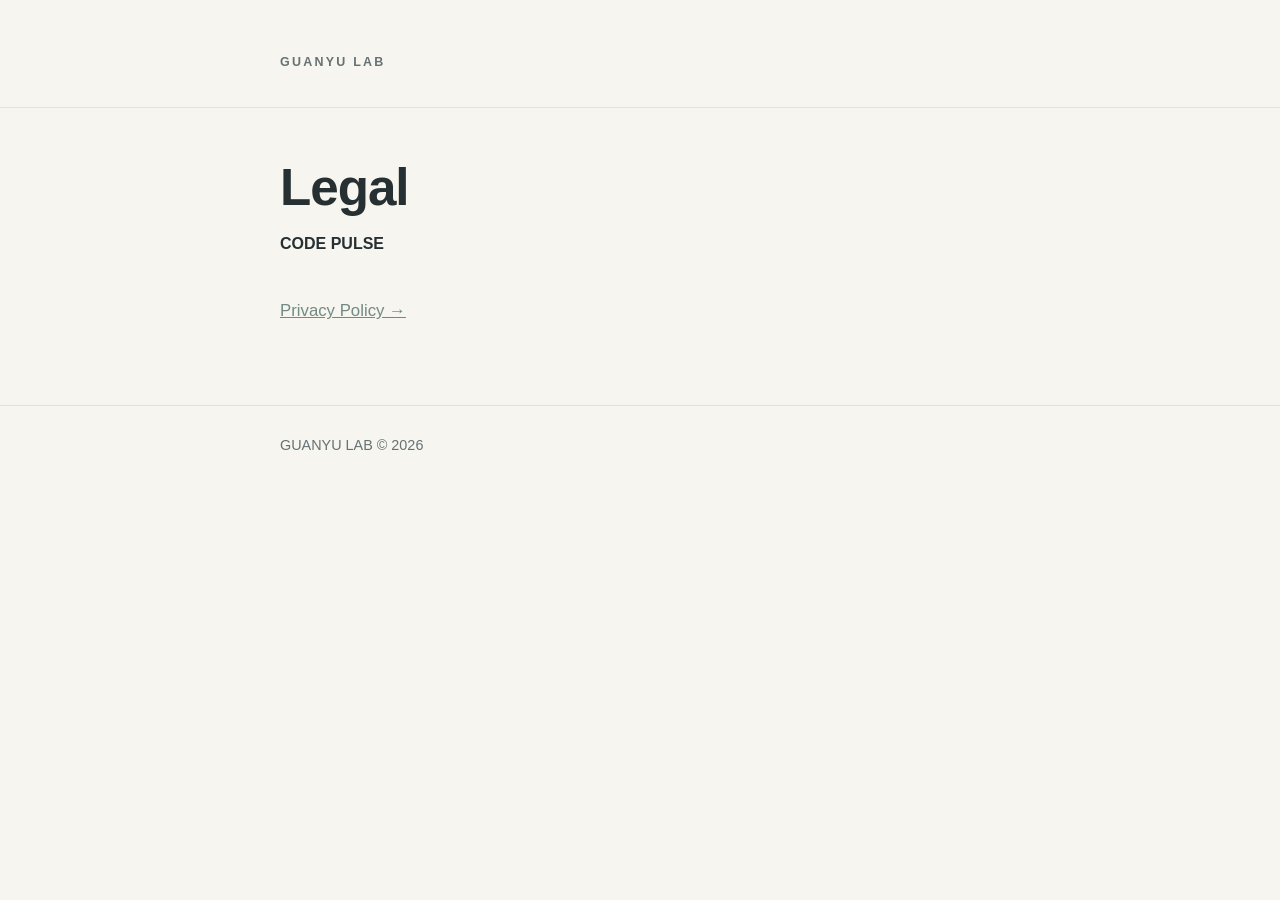
==== index.html @ 5322128e "feat: publish CODE PULSE privacy policy" ====
<!doctype html>
<html lang="en">
<head>
  <meta charset="utf-8">
  <meta name="viewport" content="width=device-width, initial-scale=1">
  <title>GUANYU LAB Legal</title>
  <link rel="stylesheet" href="styles.css">
</head>
<body>
  <header><div class="wrap"><div class="brand">GUANYU LAB</div></div></header>
  <main class="wrap">
    <h1>Legal</h1>
    <p><strong>CODE PULSE</strong></p>
    <a class="link" href="code-pulse/privacy/">Privacy Policy &rarr;</a>
  </main>
  <footer><div class="wrap">GUANYU LAB &copy; 2026</div></footer>
</body>
</html>
---- styles.css ----
:root {
  color-scheme: light;
  --paper: #f7f5ef;
  --ink: #263033;
  --muted: #657274;
  --accent: #718a83;
  --line: #dfe4df;
}

* { box-sizing: border-box; }
body {
  margin: 0;
  background: var(--paper);
  color: var(--ink);
  font-family: -apple-system, BlinkMacSystemFont, "SF Pro Text", "Helvetica Neue", sans-serif;
  line-height: 1.65;
}
.wrap { width: min(720px, calc(100% - 40px)); margin: 0 auto; }
header { padding: 52px 0 34px; border-bottom: 1px solid var(--line); }
.brand { letter-spacing: .18em; font-size: .78rem; font-weight: 600; color: var(--muted); }
main { padding: 52px 0 80px; }
h1 { margin: 0 0 10px; font-size: clamp(2rem, 7vw, 3.2rem); line-height: 1.08; letter-spacing: -.02em; }
h2 { margin: 42px 0 12px; font-size: 1.1rem; line-height: 1.3; }
p, li { font-size: 1rem; }
.updated { margin: 0 0 38px; color: var(--muted); font-size: .9rem; }
a { color: var(--accent); }
footer { padding: 28px 0 52px; border-top: 1px solid var(--line); color: var(--muted); font-size: .9rem; }
.link { display: inline-block; margin-top: 24px; font-size: 1.05rem; }
@media (max-width: 520px) {
  .wrap { width: min(100% - 28px, 720px); }
  header { padding-top: 32px; }
  main { padding-top: 36px; }
}
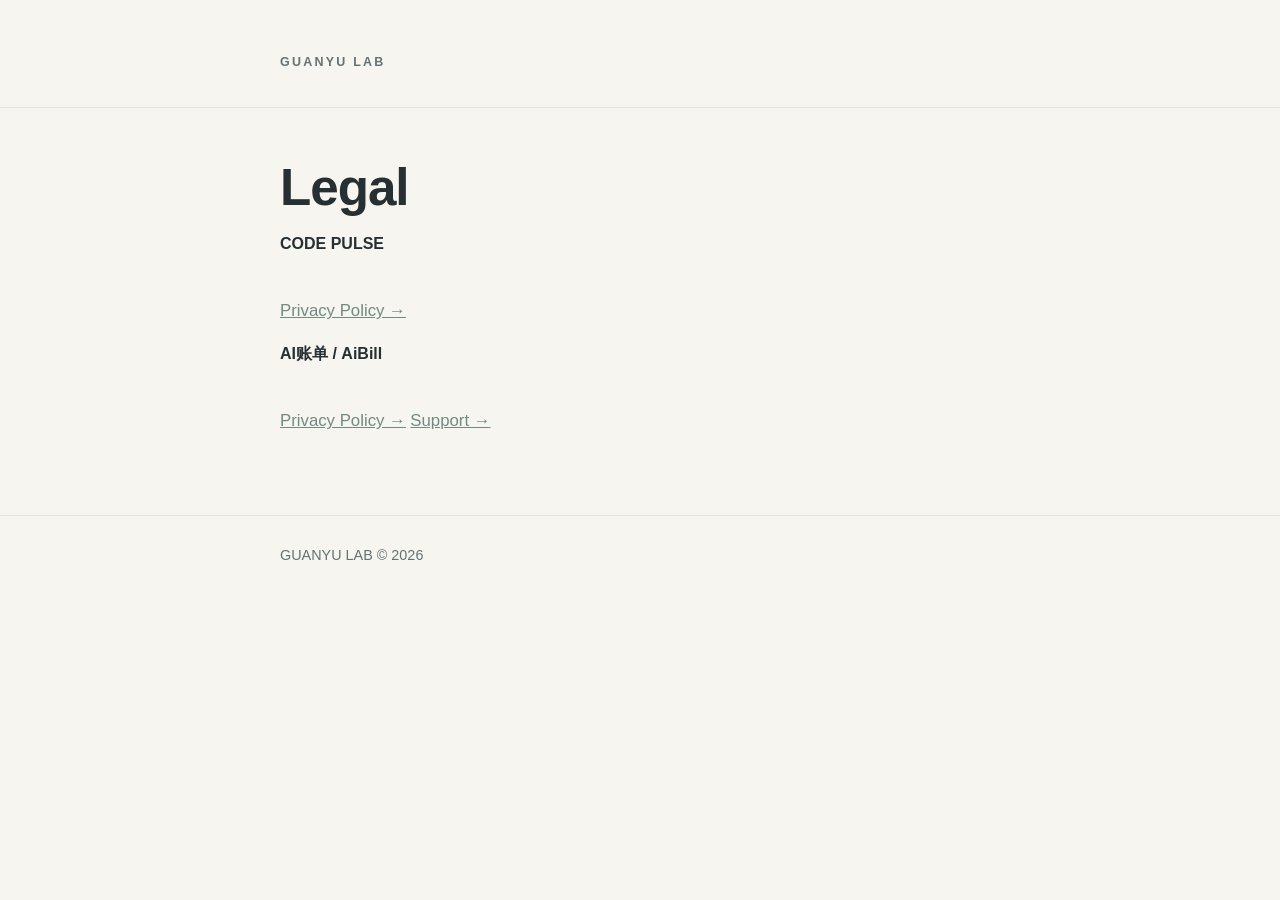
==== commit 984064ae: "Link AI账单 privacy and support from GUANYU LAB legal index" ====
--- a/index.html
+++ b/index.html
@@ -12,6 +12,9 @@
     <h1>Legal</h1>
     <p><strong>CODE PULSE</strong></p>
     <a class="link" href="code-pulse/privacy/">Privacy Policy &rarr;</a>
+    <p><strong>AI账单 / AiBill</strong></p>
+    <a class="link" href="ai-bill/privacy.html">Privacy Policy &rarr;</a>
+    <a class="link" href="ai-bill/support.html">Support &rarr;</a>
   </main>
   <footer><div class="wrap">GUANYU LAB &copy; 2026</div></footer>
 </body>
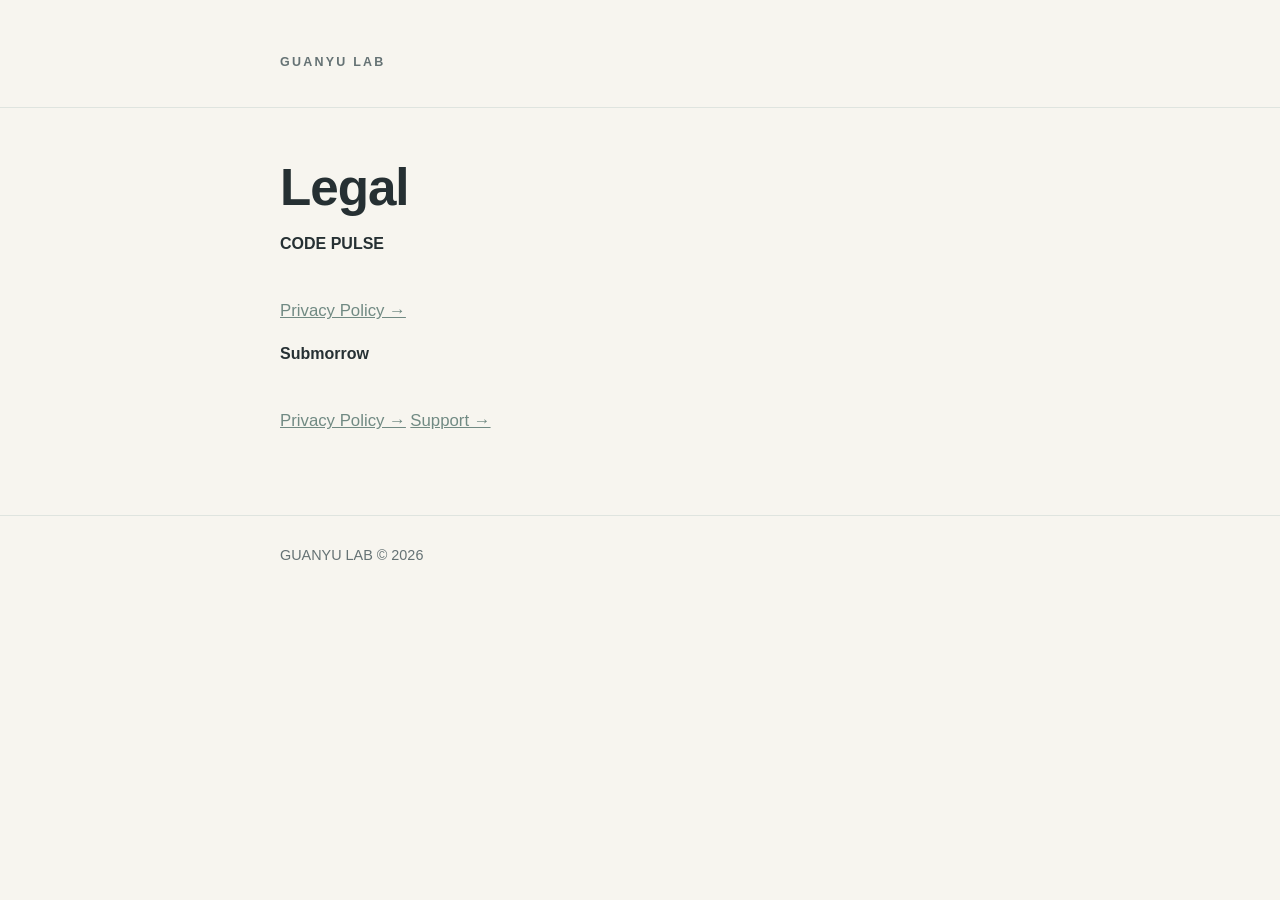
==== commit 21dec8c7: "Update privacy policy and support for Submorrow Rename AI账单 to Submorrow, cover optional encryption," ====
--- a/index.html
+++ b/index.html
@@ -12,7 +12,7 @@
     <h1>Legal</h1>
     <p><strong>CODE PULSE</strong></p>
     <a class="link" href="code-pulse/privacy/">Privacy Policy &rarr;</a>
-    <p><strong>AI账单 / AiBill</strong></p>
+    <p><strong>Submorrow</strong></p>
     <a class="link" href="ai-bill/privacy.html">Privacy Policy &rarr;</a>
     <a class="link" href="ai-bill/support.html">Support &rarr;</a>
   </main>
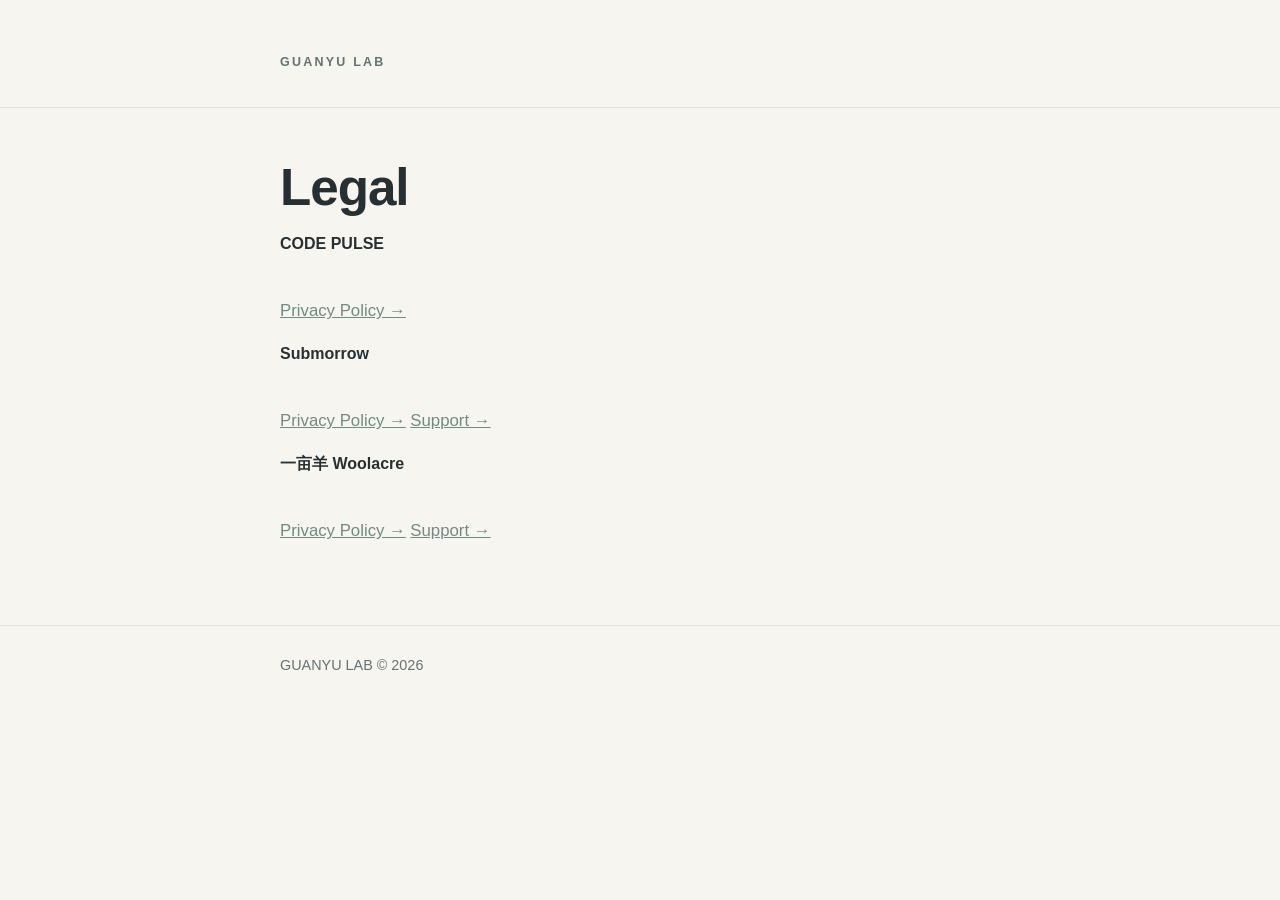
==== commit 78025ebc: "Add Woolacre privacy policy and support pages" ====
--- a/index.html
+++ b/index.html
@@ -15,6 +15,9 @@
     <p><strong>Submorrow</strong></p>
     <a class="link" href="ai-bill/privacy.html">Privacy Policy &rarr;</a>
     <a class="link" href="ai-bill/support.html">Support &rarr;</a>
+    <p><strong>一亩羊 Woolacre</strong></p>
+    <a class="link" href="woolacre/privacy.html">Privacy Policy &rarr;</a>
+    <a class="link" href="woolacre/support.html">Support &rarr;</a>
   </main>
   <footer><div class="wrap">GUANYU LAB &copy; 2026</div></footer>
 </body>
